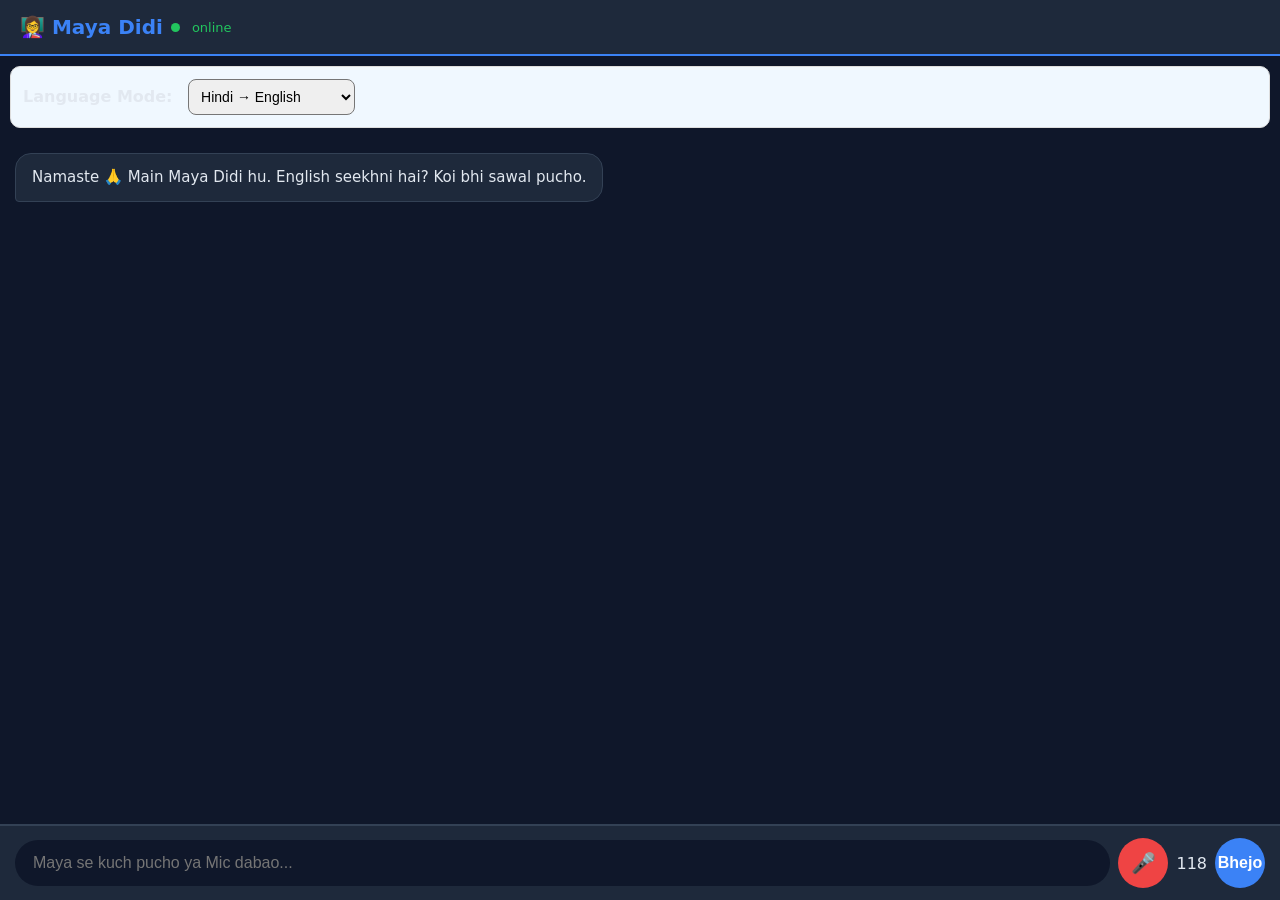
==== ai-teacher.html @ ea008d1f "Update ai-teacher.html" ====
<!DOCTYPE html>
<html lang="hi">
<head>
  <meta charset="UTF-8">
  <meta name="viewport" content="width=device-width, initial-scale=1.0, viewport-fit=cover">
  <title>Maya Didi - AI Teacher</title>
  <style>
    * {
      box-sizing: border-box;
    }
    html, body {
      width: 100%;
      height: 100dvh;
      overflow: hidden; /* ✅ Body pe koi scroll nahi */
      background: #0f172a;
      font-family: system-ui, Arial;
      color: #e2e8f0;
      margin: 0;
    }
    body {
      display: flex;
      flex-direction: column;
      padding-bottom: env(safe-area-inset-bottom);
    }

    /* ✅ Header Fix */
   .header {
      background: #1e293b;
      padding: 15px 20px;
      display: flex;
      align-items: center;
      gap: 12px;
      border-bottom: 2px solid #3b82f6;
      flex-shrink: 0;
      width: 100vw;
    }
   .header h2 { margin: 0; color: #3b82f6; font-size: 20px; display: flex; align-items: center; gap: 8px; }
   .header p { margin: 0; font-size: 13px; color: #22c55e; }
   .dot { width: 9px; height: 9px; background: #22c55e; border-radius: 50%; }

    /* ✅ Chat Area - Sirf ye scroll hoga */
    #chat {
      flex: 1;
      overflow-y: auto;
      overflow-x: hidden; /* ✅ Horizontal scroll band - ye main fix hai */
      padding: 15px;
      display: flex;
      flex-direction: column;
      gap: 10px;
      width: 100vw;
    }
   .msg {
      padding: 12px 16px;
      border-radius: 16px;
      max-width: calc(100% - 30px); /* ✅ Ab 100% se bahar nahi jayega */
      width: fit-content;
      line-height: 1.5;
      font-size: 15px;
      word-break: break-word; /* ✅ Lamba word tod dega */
      overflow-wrap: anywhere; /* ✅ Koi bhi jagah se tod dega */
      white-space: pre-wrap;
    }
   .user { background: #3b82f6; align-self: flex-end; border-bottom-right-radius: 4px; }
   .bot { background: #1e293b; align-self: flex-start; border: 1px solid #334155; border-bottom-left-radius: 4px; }

    /* ✅ Input Area Fix */
   .input-area {
      display: flex;
      padding: 12px 15px calc(12px + env(safe-area-inset-bottom));
      background: #1e293b;
      border-top: 2px solid #334155;
      gap: 8px;
      align-items: center;
      flex-shrink: 0;
      width: 100vw;
    }
    #userInput {
      flex: 1;
      min-width: 0;
      padding: 14px 18px;
      border: none;
      border-radius: 24px;
      background: #0f172a;
      color: #e2e8f0;
      font-size: 16px;
      outline: none;
    }
    button {
      padding: 0;
      border: none;
      border-radius: 50%;
      background: #3b82f6;
      color: white;
      font-weight: bold;
      cursor: pointer;
      font-size: 16px;
      width: 50px;
      height: 50px;
      flex-shrink: 0;
      display: flex;
      align-items: center;
      justify-content: center;
    }
    #micBtn { background: #ef4444; font-size: 20px; }
    #micBtn.listening { background: #22c55e; animation: pulse 1s infinite; }
    @keyframes pulse { 0% { box-shadow: 0 0 0 0 rgba(34, 197, 94, 0.7); } 70% { box-shadow: 0 0 0 10px rgba(34, 197, 94, 0); } 100% { box-shadow: 0 0 0 0 rgba(34, 197, 94, 0); } }
  </style>
</head>
<body>
  <div class="header">
    <h2>👩‍🏫 Maya Didi <span class="dot"></span></h2>
    <p id="status">online</p>
  </div>
   <div style="margin: 10px; padding: 12px; background: #f0f8ff; border-radius: 10px; border: 1px solid #ddd;">
           <label style="font-weight: bold;">Language Mode: </label>
           <select id="modeSelect" style="padding: 8px; border-radius: 8px; margin-left: 10px; font-size: 14px;">
             <option value="Hindi-English">Hindi → English</option>
             <option value="English-Hindi">English → Hindi</option>
             <option value="Spanish-English">Spanish → English</option>
             <option value="French-English">French → English</option>
             <option value="Japanese-English">Japanese → English</option>
             <option value="German-English">German → English</option>
           </select>
         </div>
         <!-- Dropdown khatam -->

  <div id="chat"></div>
  <div class="input-area">
    <input type="text" id="userInput" placeholder="Maya se kuch pucho ya Mic dabao...">
    <button id="micBtn" onclick="startMic()">🎤</button>
    118  <button onclick="sendMsg(); if(typeof mayaSendMessage !== 'undefined') mayaSendMessage();">Bhejo</button>
  </div>

<script>
const API_URL = "/api/chat";
let chatHistory = [];

function saveChat() { localStorage.setItem('mayaChat', JSON.stringify(chatHistory)); }
function loadChat() {
  const saved = localStorage.getItem('mayaChat');
  if (saved) {
    chatHistory = JSON.parse(saved);
    chatHistory.forEach(msg => { addMsg(msg.content, msg.role === 'user'? 'user' : 'bot', false); });
  } else { addMsg("Namaste 🙏 Main Maya Didi hu. English seekhni hai? Koi bhi sawal pucho.", 'bot', false); }
}

function addMsg(text, sender, shouldSave = true){
  const chat = document.getElementById('chat');
  const div = document.createElement('div');
  div.className = 'msg ' + sender;
  div.innerText = text;
  chat.appendChild(div);
  chat.scrollTop = chat.scrollHeight;
  if (shouldSave) { chatHistory.push({role: sender === 'user'? 'user' : 'assistant', content: text}); saveChat(); }
}

async function sendMsg(){
    const input = document.getElementById('userInput');
    const text = input.value.trim();
  const selectedMode = document.getElementById('modeSelect').value; // <- Ye line add kar
    if(!text) return;
  localStorage.setItem('mayaMode', selectedMode); // <- Ye line add kar
    
    addMsg(text, 'user');
    input.value = '';
    document.getElementById('status').innerText = 'typing...';
    
    try {
    const res = await fetch('/api/chat', {
      method: 'POST',
      headers: {'Content-Type': 'application/json'},
      body: JSON.stringify({
        message: text,
        mode: selectedMode,   // 'languageMode: hi-en' hata ke ye daal de
      })
    });
        const data = await res.json();
        const reply = data.reply || "Sorry, jawab nahi mila.";
        addMsg(reply, 'maya');
        document.getElementById('status').innerText = 'online';
    } catch(e){
        console.error("API Error:", e);
        addMsg("Maya so rahi hai bhai 😅. Server error aa gaya.", 'maya');
        document.getElementById('status').innerText = 'online';
    }
}

function startMic() {
  const micBtn = document.getElementById('micBtn');
  const SpeechRecognition = window.SpeechRecognition || window.webkitSpeechRecognition;
  if (!SpeechRecognition) { alert("Tera browser Mic support nahi karta Guru. Chrome use kar."); return; }
  const recognition = new SpeechRecognition();
  recognition.lang = 'hi-IN';
  recognition.continuous = false;
  recognition.onstart = () => { micBtn.classList.add('listening'); document.getElementById('status').innerText = 'sun rahi hu...'; };
  recognition.onresult = (event) => { const text = event.results[0][0].transcript; document.getElementById('userInput').value = text; sendMsg(); };
  recognition.onend = () => { micBtn.classList.remove('listening'); document.getElementById('status').innerText = 'online'; };
  recognition.start();
}

document.getElementById('userInput').addEventListener('keypress', (e) => { if(e.key === 'Enter') sendMsg(); });
loadChat();
</script>
 <div id="banner-ad"><ins class="adsbygoogle" style="display:block" data-ad-client="ca-pub-XXXX" data-ad-slot="YYYY" data-ad-format="auto"></ins><script>(adsbygoogle = window.adsbygoogle || []).push({});</script></div>
 <script>let messageCount = 0;</script> 
<script>window.MAYA_MODE = 'maya';</script>
<script src="/ads-heart.js"></script>
</body>
</html>
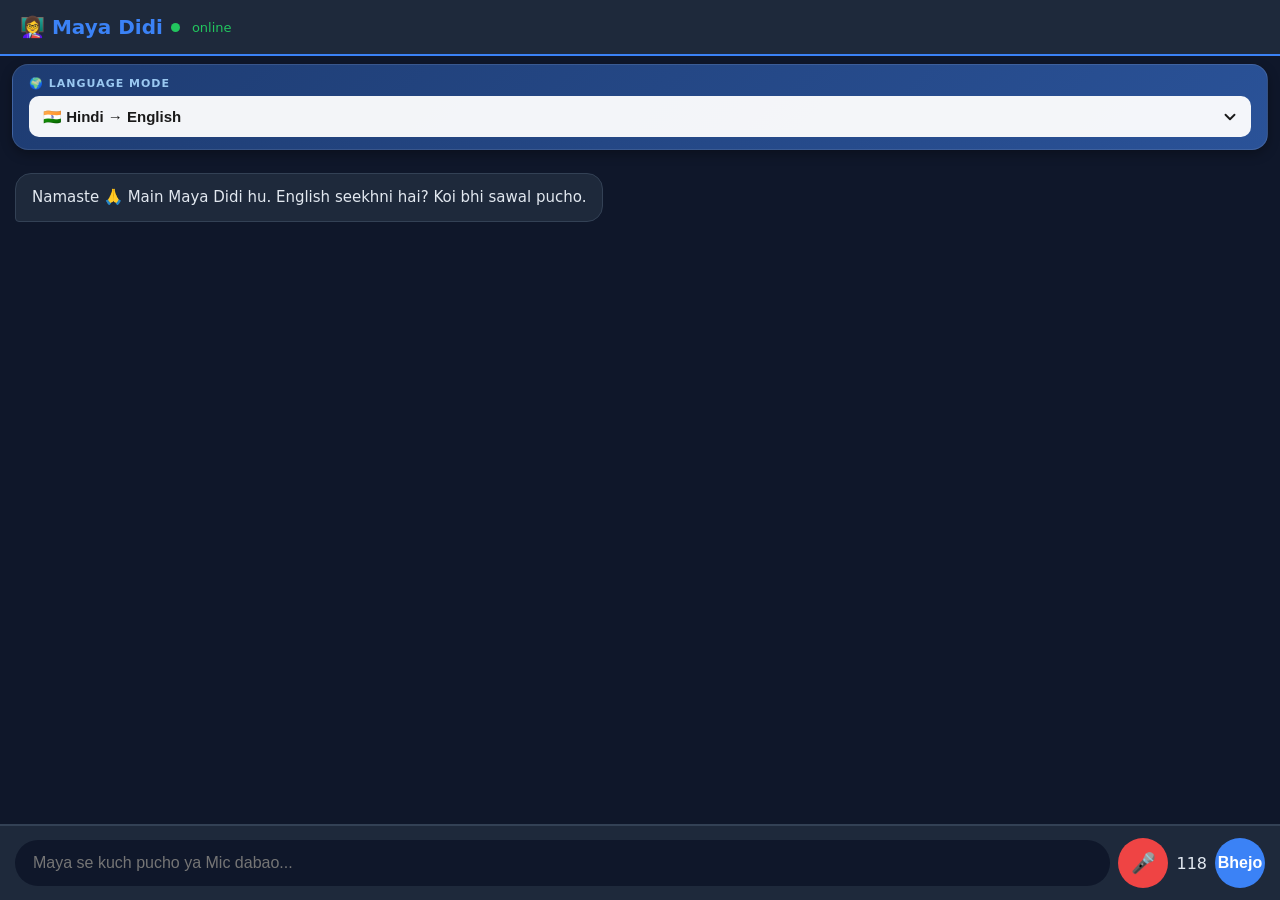
==== commit b881c23e: "Update ai-teacher.html" ====
--- a/ai-teacher.html
+++ b/ai-teacher.html
@@ -104,6 +104,59 @@
     #micBtn { background: #ef4444; font-size: 20px; }
     #micBtn.listening { background: #22c55e; animation: pulse 1s infinite; }
     @keyframes pulse { 0% { box-shadow: 0 0 0 0 rgba(34, 197, 94, 0.7); } 70% { box-shadow: 0 0 0 10px rgba(34, 197, 94, 0); } 100% { box-shadow: 0 0 0 0 rgba(34, 197, 94, 0); } }
+    /* Maya Language Dropdown - Premium Style Mobile Fix */
+.mode-container {
+  background: linear-gradient(135deg, #1e3c72 0%, #2a5298 100%);
+  padding: 12px 16px;
+  border-radius: 16px;
+  margin: 8px 12px;
+  box-shadow: 0 4px 12px rgba(0,0,0,0.3);
+  border: 1px solid rgba(255,255,255,0.1);
+}
+
+.mode-container label {
+  color: #a8d8ff;
+  font-size: 11px;
+  font-weight: 600;
+  text-transform: uppercase;
+  letter-spacing: 1px;
+  display: block;
+  margin-bottom: 6px;
+  opacity: 0.9;
+}
+
+#modeSelect {
+  width: 100%;
+  background: rgba(255,255,255,0.95);
+  color: #1a1a1a;
+  border: none;
+  border-radius: 10px;
+  padding: 12px 14px;
+  font-size: 15px;
+  font-weight: 600;
+  outline: none;
+  cursor: pointer;
+  appearance: none;
+  background-image: url("data:image/svg+xml;charset=UTF-8,%3csvg xmlns='http://www.w3.org/2000/svg' viewBox='0 0 24 24' fill='none' stroke='%231a1a1a' stroke-width='2.5' stroke-linecap='round' stroke-linejoin='round'%3e%3cpolyline points='6 9 12 15 18 9'%3e%3c/polyline%3e%3c/svg%3e");
+  background-repeat: no-repeat;
+  background-position: right 12px center;
+  background-size: 18px;
+}
+
+#modeSelect:active {
+  transform: scale(0.98);
+}
+
+@media (max-width: 600px) {
+  .mode-container {
+    margin: 6px 8px;
+    padding: 10px 12px;
+  }
+  #modeSelect {
+    font-size: 14px;
+    padding: 10px 12px;
+  }
+}
   </style>
 </head>
 <body>
@@ -111,18 +164,17 @@
     <h2>👩‍🏫 Maya Didi <span class="dot"></span></h2>
     <p id="status">online</p>
   </div>
-   <div style="margin: 10px; padding: 12px; background: #f0f8ff; border-radius: 10px; border: 1px solid #ddd;">
-           <label style="font-weight: bold;">Language Mode: </label>
-           <select id="modeSelect" style="padding: 8px; border-radius: 8px; margin-left: 10px; font-size: 14px;">
-             <option value="Hindi-English">Hindi → English</option>
-             <option value="English-Hindi">English → Hindi</option>
-             <option value="Spanish-English">Spanish → English</option>
-             <option value="French-English">French → English</option>
-             <option value="Japanese-English">Japanese → English</option>
-             <option value="German-English">German → English</option>
-           </select>
-         </div>
-         <!-- Dropdown khatam -->
+   <div class="mode-container">
+  <label>🌍 Language Mode</label>
+  <select id="modeSelect">
+    <option value="Hindi-English">🇮🇳 Hindi → English</option>
+    <option value="English-Hindi">🇬🇧 English → Hindi</option>
+    <option value="Spanish-English">🇪🇸 Spanish → English</option>
+    <option value="French-English">🇫🇷 French → English</option>
+    <option value="Japanese-English">🇯🇵 Japanese → English</option>
+    <option value="German-English">🇩🇪 German → English</option>
+  </select>
+</div>
 
   <div id="chat"></div>
   <div class="input-area">
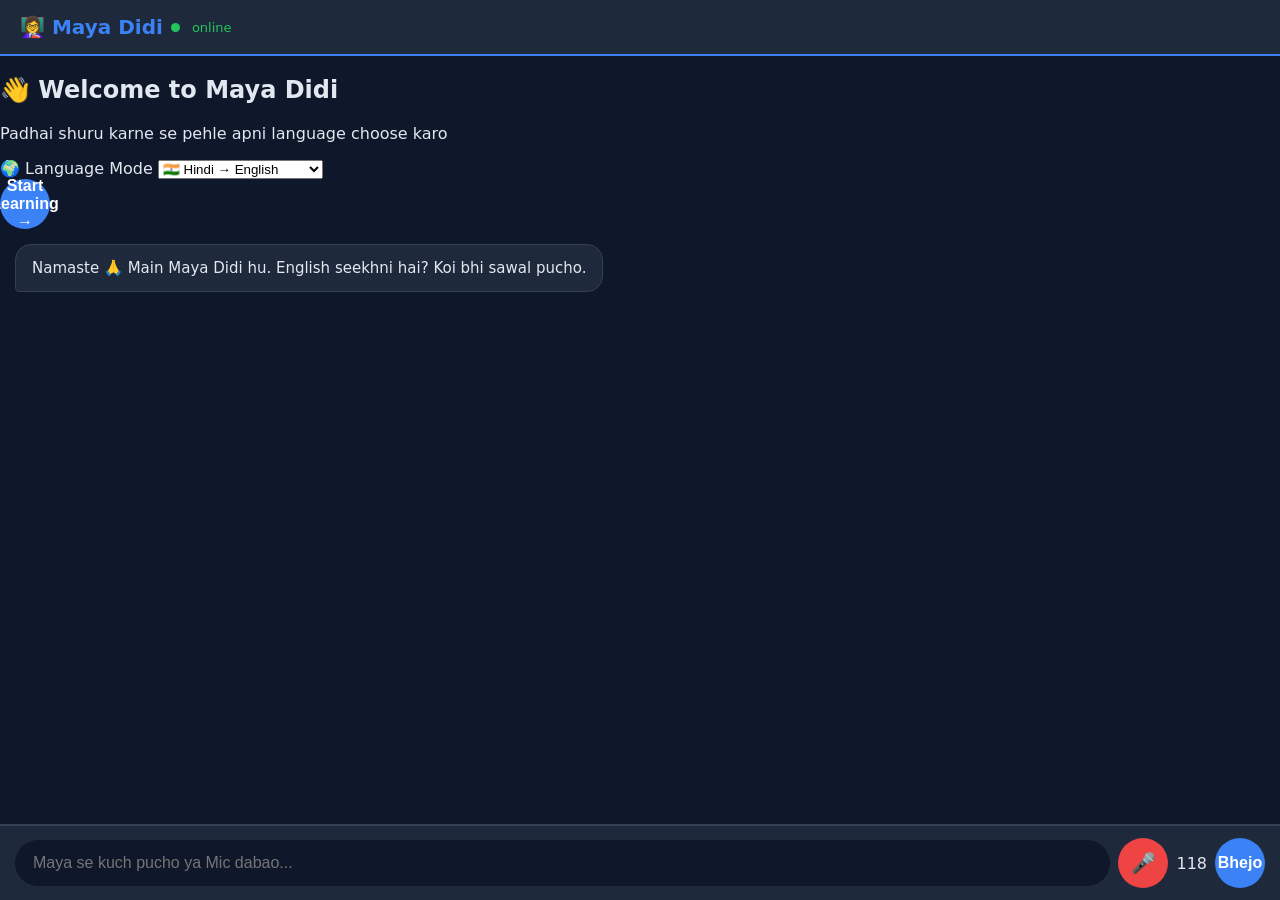
==== commit e169736c: "Update ai-teacher.html" ====
--- a/ai-teacher.html
+++ b/ai-teacher.html
@@ -104,59 +104,59 @@
     #micBtn { background: #ef4444; font-size: 20px; }
     #micBtn.listening { background: #22c55e; animation: pulse 1s infinite; }
     @keyframes pulse { 0% { box-shadow: 0 0 0 0 rgba(34, 197, 94, 0.7); } 70% { box-shadow: 0 0 0 10px rgba(34, 197, 94, 0); } 100% { box-shadow: 0 0 0 0 rgba(34, 197, 94, 0); } }
-    /* Maya Language Dropdown - Premium Style Mobile Fix */
-.mode-container {
-  background: linear-gradient(135deg, #1e3c72 0%, #2a5298 100%);
-  padding: 12px 16px;
-  border-radius: 16px;
-  margin: 8px 12px;
-  box-shadow: 0 4px 12px rgba(0,0,0,0.3);
-  border: 1px solid rgba(255,255,255,0.1);
-}
-
-.mode-container label {
-  color: #a8d8ff;
-  font-size: 11px;
-  font-weight: 600;
-  text-transform: uppercase;
-  letter-spacing: 1px;
-  display: block;
-  margin-bottom: 6px;
-  opacity: 0.9;
-}
-
-#modeSelect {
-  width: 100%;
-  background: rgba(255,255,255,0.95);
-  color: #1a1a1a;
-  border: none;
-  border-radius: 10px;
-  padding: 12px 14px;
-  font-size: 15px;
-  font-weight: 600;
-  outline: none;
-  cursor: pointer;
-  appearance: none;
-  background-image: url("data:image/svg+xml;charset=UTF-8,%3csvg xmlns='http://www.w3.org/2000/svg' viewBox='0 0 24 24' fill='none' stroke='%231a1a1a' stroke-width='2.5' stroke-linecap='round' stroke-linejoin='round'%3e%3cpolyline points='6 9 12 15 18 9'%3e%3c/polyline%3e%3c/svg%3e");
-  background-repeat: no-repeat;
-  background-position: right 12px center;
-  background-size: 18px;
-}
-
-#modeSelect:active {
-  transform: scale(0.98);
-}
-
-@media (max-width: 600px) {
-  .mode-container {
-    margin: 6px 8px;
-    padding: 10px 12px;
-  }
-  #modeSelect {
-    font-size: 14px;
-    padding: 10px 12px;
-  }
-}
+  /* Maya Language Dropdown - Premium Style Mobile Fix */
+.mode-container { 
+  background: linear-gradient(135deg, #1e3c72 0%, #2a5298 100%); 
+  padding: 12px 16px; 
+  border-radius: 16px; 
+  margin: 8px 12px; 
+  box-shadow: 0 4px 12px rgba(0,0,0,0.3); 
+  border: 1px solid rgba(255,255,255,0.1); 
+}
+
+.mode-container label { 
+  color: #a8d8ff; 
+  font-size: 11px; 
+  font-weight: 600; 
+  text-transform: uppercase; 
+  letter-spacing: 1px; 
+  display: block; 
+  margin-bottom: 6px; 
+  opacity: 0.9; 
+}
+
+#modeSelect { 
+  width: 100%; 
+  background: rgba(255,255,255,0.95); 
+  color: #1a1a1a; 
+  border: none; 
+  border-radius: 10px; 
+  padding: 12px 14px; 
+  font-size: 15px; 
+  font-weight: 600; 
+  outline: none; 
+  cursor: pointer; 
+  appearance: none; 
+  background-image: url("data:image/svg+xml;charset=UTF-8,%3csvg xmlns='http://www.w3.org/2000/svg' viewBox='0 0 24 24' fill='none' stroke='%231a1a1a' stroke-width='2.5' stroke-linecap='round' stroke-linejoin='round'%3e%3cpolyline points='6 9 12 15 18 9'%3e%3c/polyline%3e%3c/svg%3e"); 
+  background-repeat: no-repeat; 
+  background-position: right 12px center; 
+  background-size: 18px; 
+}
+
+#modeSelect:active { 
+  transform: scale(0.98); 
+}
+
+@media (max-width: 600px) { 
+  .mode-container { 
+    margin: 6px 8px; 
+    padding: 10px 12px; 
+  } 
+  #modeSelect { 
+    font-size: 14px; 
+    padding: 10px 12px; 
+  } 
+}  
   </style>
 </head>
 <body>
@@ -164,16 +164,27 @@
     <h2>👩‍🏫 Maya Didi <span class="dot"></span></h2>
     <p id="status">online</p>
   </div>
-   <div class="mode-container">
-  <label>🌍 Language Mode</label>
-  <select id="modeSelect">
-    <option value="Hindi-English">🇮🇳 Hindi → English</option>
-    <option value="English-Hindi">🇬🇧 English → Hindi</option>
-    <option value="Spanish-English">🇪🇸 Spanish → English</option>
-    <option value="French-English">🇫🇷 French → English</option>
-    <option value="Japanese-English">🇯🇵 Japanese → English</option>
-    <option value="German-English">🇩🇪 German → English</option>
-  </select>
+  <!-- Language Select Popup - App Khulte Hi Dikhega -->
+  <input type="hidden" id="modeSelect" value="Hindi-English">
+<div id="languagePopup" class="language-popup">
+  <div class="popup-card">
+    <h2>👋 Welcome to Maya Didi</h2>
+    <p>Padhai shuru karne se pehle apni language choose karo</p>
+    
+    <div class="mode-container-popup">
+      <label>🌍 Language Mode</label>
+      <select id="popupModeSelect">
+        <option value="Hindi-English">🇮🇳 Hindi → English</option>
+        <option value="English-Hindi">🇬🇧 English → Hindi</option>
+        <option value="Spanish-English">🇪🇸 Spanish → English</option>
+        <option value="French-English">🇫🇷 French → English</option>
+        <option value="Japanese-English">🇯🇵 Japanese → English</option>
+        <option value="German-English">🇩🇪 German → English</option>
+      </select>
+    </div>
+    
+    <button id="startLearningBtn">Start Learning →</button>
+  </div>
 </div>
 
   <div id="chat"></div>
@@ -252,6 +263,31 @@
 
 document.getElementById('userInput').addEventListener('keypress', (e) => { if(e.key === 'Enter') sendMsg(); });
 loadChat();
+  // === YAHAN SE PASTE KAR DE ===
+      // Maya Language Popup Logic
+      const languagePopup = document.getElementById('languagePopup');
+      const popupModeSelect = document.getElementById('popupModeSelect');
+      const startLearningBtn = document.getElementById('startLearningBtn');
+      const mainModeSelect = document.getElementById('modeSelect');
+
+      window.addEventListener('load', () => {
+        const savedMode = localStorage.getItem('mayaLanguageMode');
+        if (savedMode) {
+          languagePopup.classList.add('hide');
+          mainModeSelect.value = savedMode;
+        } else {
+          languagePopup.classList.remove('hide');
+        }
+      });
+
+      startLearningBtn.addEventListener('click', () => {
+        const selectedMode = popupModeSelect.value;
+        localStorage.setItem('mayaLanguageMode', selectedMode);
+        mainModeSelect.value = selectedMode;
+        languagePopup.classList.add('hide');
+      });
+      // === YAHAN TAK ===
+ 
 </script>
  <div id="banner-ad"><ins class="adsbygoogle" style="display:block" data-ad-client="ca-pub-XXXX" data-ad-slot="YYYY" data-ad-format="auto"></ins><script>(adsbygoogle = window.adsbygoogle || []).push({});</script></div>
  <script>let messageCount = 0;</script> 
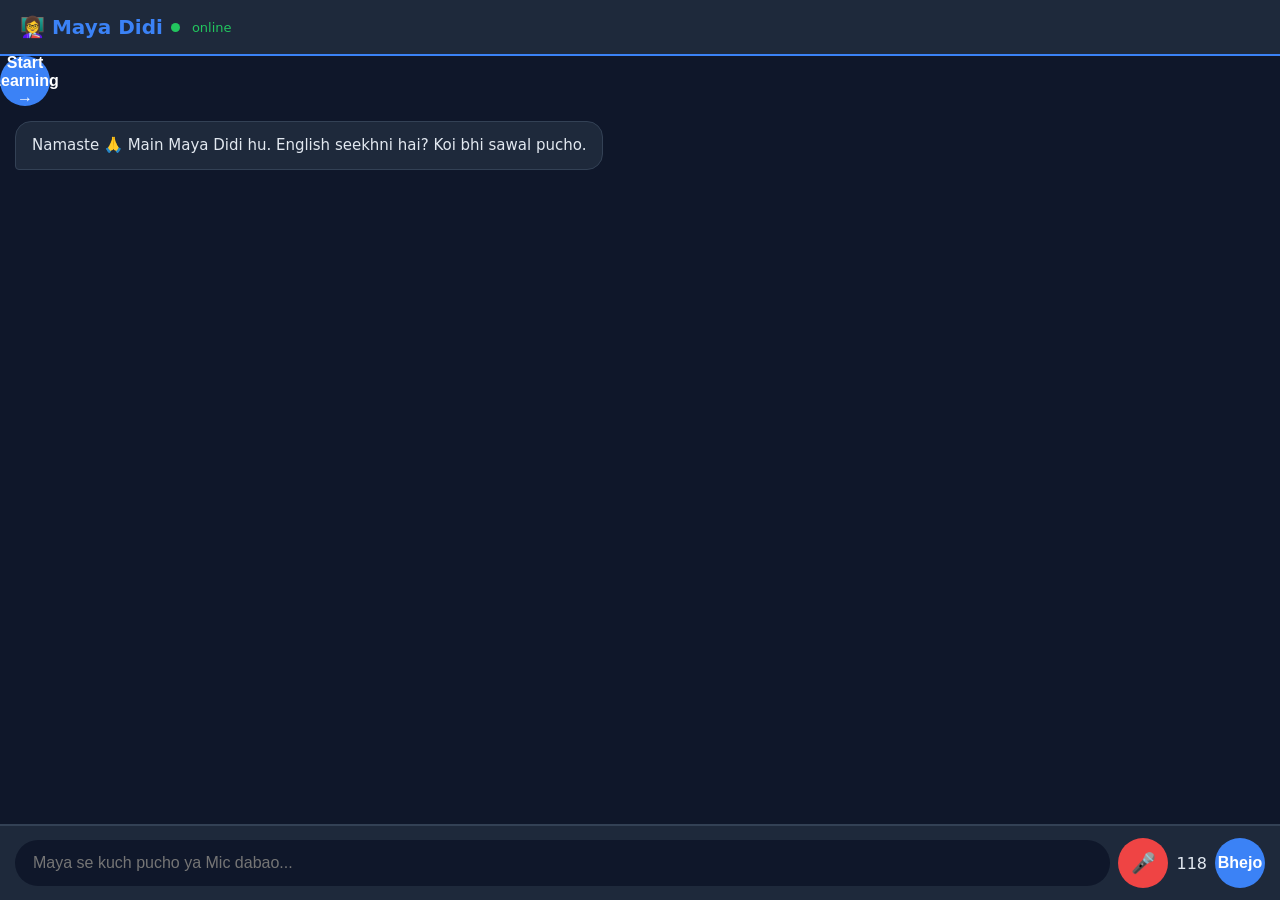
==== commit 9912e352: "Remove language selection popup and styles Removed language selection popup and related styles." ====
--- a/ai-teacher.html
+++ b/ai-teacher.html
@@ -104,59 +104,7 @@
     #micBtn { background: #ef4444; font-size: 20px; }
     #micBtn.listening { background: #22c55e; animation: pulse 1s infinite; }
     @keyframes pulse { 0% { box-shadow: 0 0 0 0 rgba(34, 197, 94, 0.7); } 70% { box-shadow: 0 0 0 10px rgba(34, 197, 94, 0); } 100% { box-shadow: 0 0 0 0 rgba(34, 197, 94, 0); } }
-  /* Maya Language Dropdown - Premium Style Mobile Fix */
-.mode-container { 
-  background: linear-gradient(135deg, #1e3c72 0%, #2a5298 100%); 
-  padding: 12px 16px; 
-  border-radius: 16px; 
-  margin: 8px 12px; 
-  box-shadow: 0 4px 12px rgba(0,0,0,0.3); 
-  border: 1px solid rgba(255,255,255,0.1); 
-}
-
-.mode-container label { 
-  color: #a8d8ff; 
-  font-size: 11px; 
-  font-weight: 600; 
-  text-transform: uppercase; 
-  letter-spacing: 1px; 
-  display: block; 
-  margin-bottom: 6px; 
-  opacity: 0.9; 
-}
-
-#modeSelect { 
-  width: 100%; 
-  background: rgba(255,255,255,0.95); 
-  color: #1a1a1a; 
-  border: none; 
-  border-radius: 10px; 
-  padding: 12px 14px; 
-  font-size: 15px; 
-  font-weight: 600; 
-  outline: none; 
-  cursor: pointer; 
-  appearance: none; 
-  background-image: url("data:image/svg+xml;charset=UTF-8,%3csvg xmlns='http://www.w3.org/2000/svg' viewBox='0 0 24 24' fill='none' stroke='%231a1a1a' stroke-width='2.5' stroke-linecap='round' stroke-linejoin='round'%3e%3cpolyline points='6 9 12 15 18 9'%3e%3c/polyline%3e%3c/svg%3e"); 
-  background-repeat: no-repeat; 
-  background-position: right 12px center; 
-  background-size: 18px; 
-}
-
-#modeSelect:active { 
-  transform: scale(0.98); 
-}
-
-@media (max-width: 600px) { 
-  .mode-container { 
-    margin: 6px 8px; 
-    padding: 10px 12px; 
-  } 
-  #modeSelect { 
-    font-size: 14px; 
-    padding: 10px 12px; 
-  } 
-}  
+  
   </style>
 </head>
 <body>
@@ -164,25 +112,7 @@
     <h2>👩‍🏫 Maya Didi <span class="dot"></span></h2>
     <p id="status">online</p>
   </div>
-  <!-- Language Select Popup - App Khulte Hi Dikhega -->
-  <input type="hidden" id="modeSelect" value="Hindi-English">
-<div id="languagePopup" class="language-popup">
-  <div class="popup-card">
-    <h2>👋 Welcome to Maya Didi</h2>
-    <p>Padhai shuru karne se pehle apni language choose karo</p>
-    
-    <div class="mode-container-popup">
-      <label>🌍 Language Mode</label>
-      <select id="popupModeSelect">
-        <option value="Hindi-English">🇮🇳 Hindi → English</option>
-        <option value="English-Hindi">🇬🇧 English → Hindi</option>
-        <option value="Spanish-English">🇪🇸 Spanish → English</option>
-        <option value="French-English">🇫🇷 French → English</option>
-        <option value="Japanese-English">🇯🇵 Japanese → English</option>
-        <option value="German-English">🇩🇪 German → English</option>
-      </select>
-    </div>
-    
+ 
     <button id="startLearningBtn">Start Learning →</button>
   </div>
 </div>
@@ -262,31 +192,7 @@
 }
 
 document.getElementById('userInput').addEventListener('keypress', (e) => { if(e.key === 'Enter') sendMsg(); });
-loadChat();
-  // === YAHAN SE PASTE KAR DE ===
-      // Maya Language Popup Logic
-      const languagePopup = document.getElementById('languagePopup');
-      const popupModeSelect = document.getElementById('popupModeSelect');
-      const startLearningBtn = document.getElementById('startLearningBtn');
-      const mainModeSelect = document.getElementById('modeSelect');
-
-      window.addEventListener('load', () => {
-        const savedMode = localStorage.getItem('mayaLanguageMode');
-        if (savedMode) {
-          languagePopup.classList.add('hide');
-          mainModeSelect.value = savedMode;
-        } else {
-          languagePopup.classList.remove('hide');
-        }
-      });
-
-      startLearningBtn.addEventListener('click', () => {
-        const selectedMode = popupModeSelect.value;
-        localStorage.setItem('mayaLanguageMode', selectedMode);
-        mainModeSelect.value = selectedMode;
-        languagePopup.classList.add('hide');
-      });
-      // === YAHAN TAK ===
+loadChat(); // === YAHAN TAK ===
  
 </script>
  <div id="banner-ad"><ins class="adsbygoogle" style="display:block" data-ad-client="ca-pub-XXXX" data-ad-slot="YYYY" data-ad-format="auto"></ins><script>(adsbygoogle = window.adsbygoogle || []).push({});</script></div>
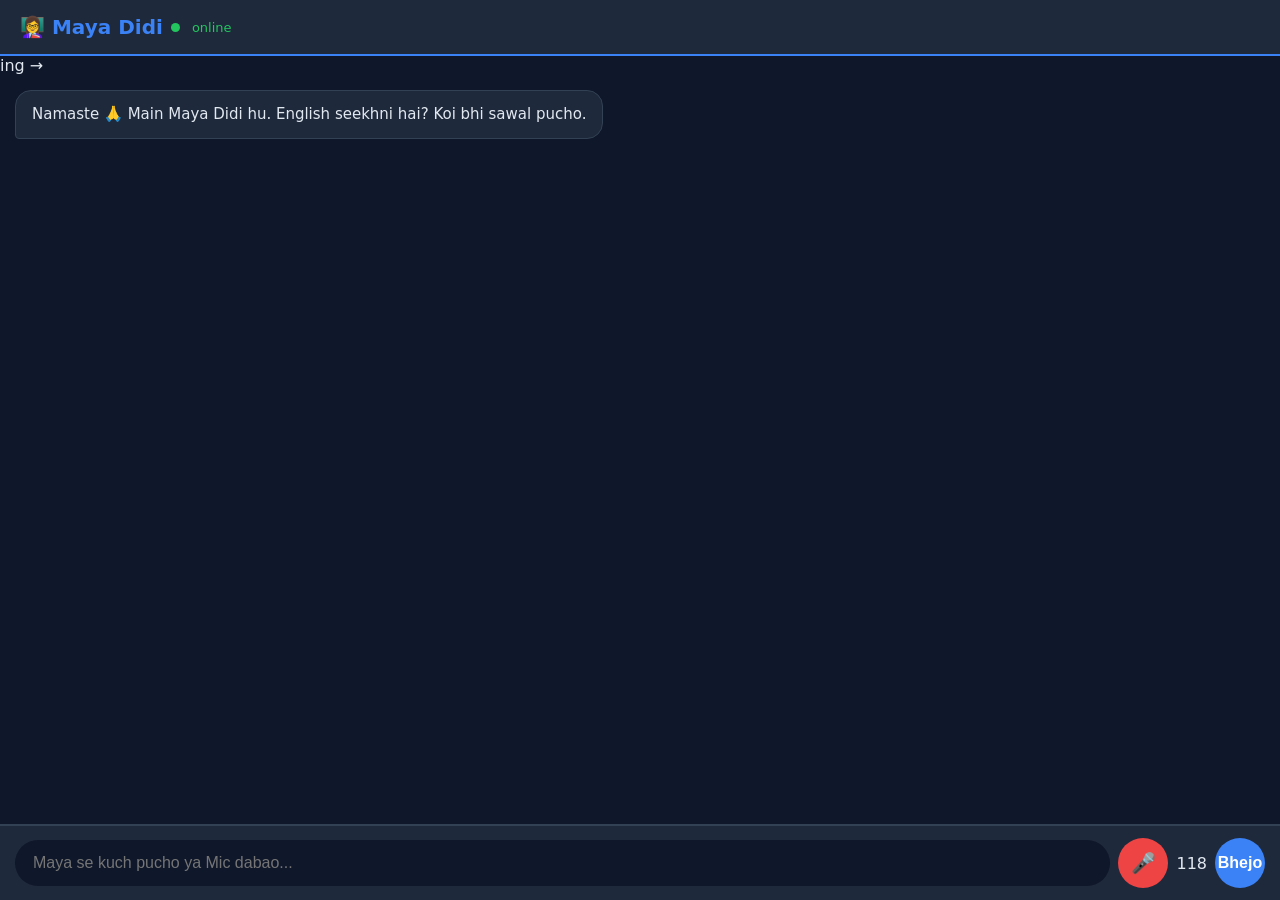
==== commit eb553404: "Update ai-teacher.html" ====
--- a/ai-teacher.html
+++ b/ai-teacher.html
@@ -111,11 +111,8 @@
   <div class="header">
     <h2>👩‍🏫 Maya Didi <span class="dot"></span></h2>
     <p id="status">online</p>
+  </div>ing →</button>
   </div>
- 
-    <button id="startLearningBtn">Start Learning →</button>
-  </div>
-</div>
 
   <div id="chat"></div>
   <div class="input-area">
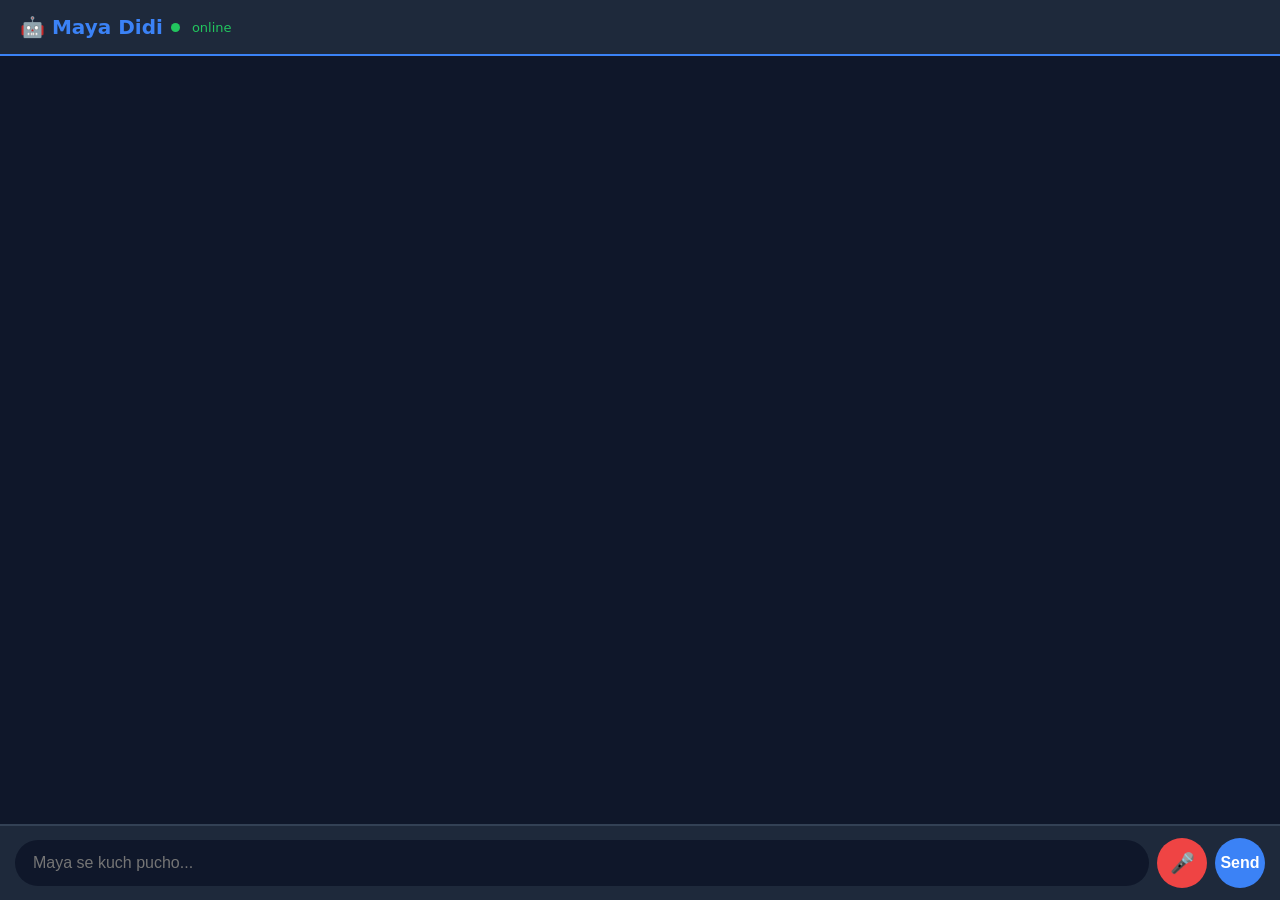
==== commit 2d561618: "Update ai-teacher.html" ====
--- a/ai-teacher.html
+++ b/ai-teacher.html
@@ -108,19 +108,23 @@
   </style>
 </head>
 <body>
+ <body>
   <div class="header">
-    <h2>👩‍🏫 Maya Didi <span class="dot"></span></h2>
+    <h2>🤖 Maya Didi <span class="dot"></span></h2>
     <p id="status">online</p>
-  </div>ing →</button>
   </div>
 
   <div id="chat"></div>
+  
   <div class="input-area">
-    <input type="text" id="userInput" placeholder="Maya se kuch pucho ya Mic dabao...">
+    <input type="text" id="userInput" placeholder="Maya se kuch pucho...">
     <button id="micBtn" onclick="startMic()">🎤</button>
-    118  <button onclick="sendMsg(); if(typeof mayaSendMessage !== 'undefined') mayaSendMessage();">Bhejo</button>
+    <button onclick="sendMsg()">Send</button>
   </div>
 
+  <script>
+    const API_URL = '/api/chat';
+    let chatHistory = []; 
 <script>
 const API_URL = "/api/chat";
 let chatHistory = [];
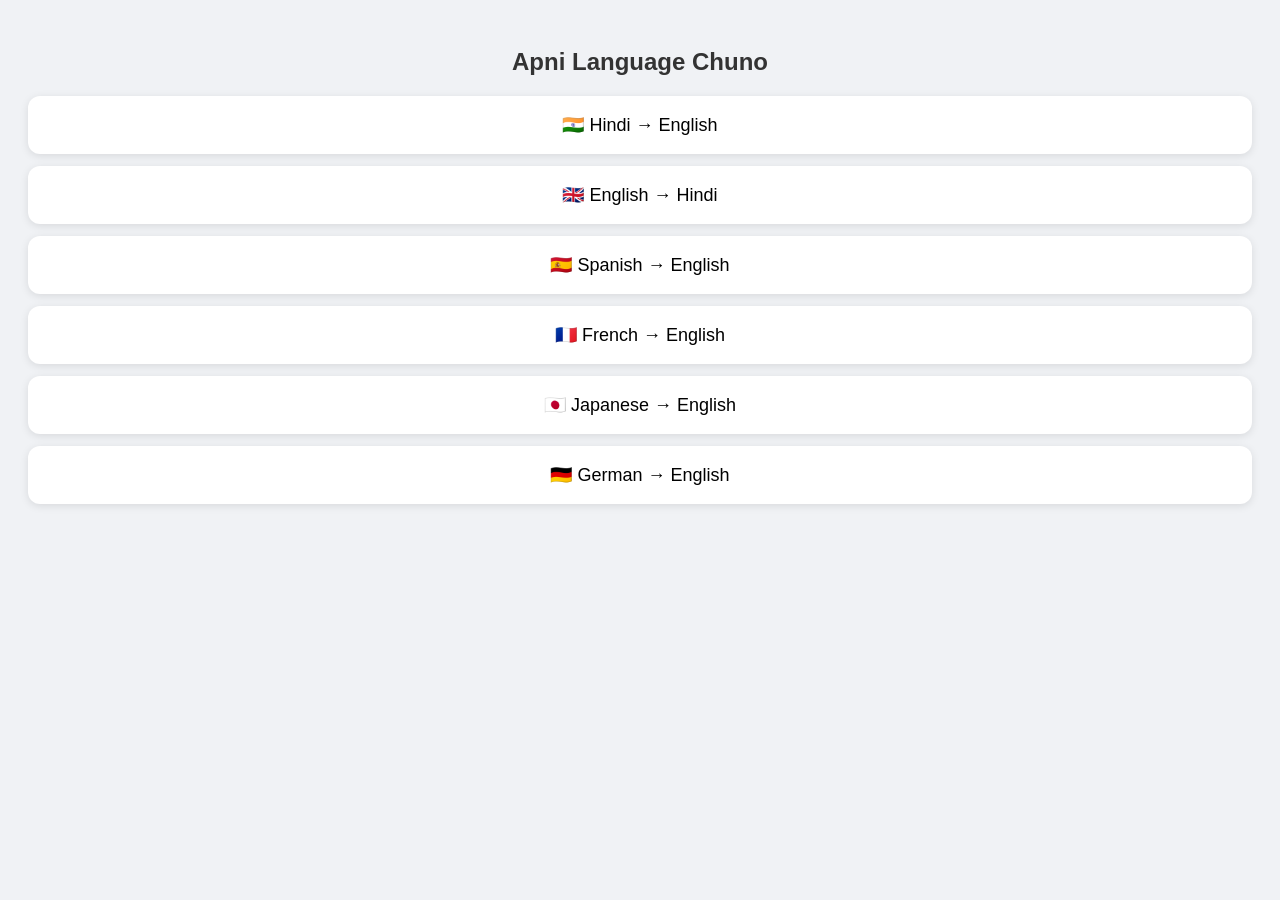
==== commit e768e500: "Update ai-teacher.html" ====
--- a/ai-teacher.html
+++ b/ai-teacher.html
@@ -4,6 +4,16 @@
   <meta charset="UTF-8">
   <meta name="viewport" content="width=device-width, initial-scale=1.0, viewport-fit=cover">
   <title>Maya Didi - AI Teacher</title>
+  <script>
+// Guard: bina login ya language ke wapas bhej dega
+if(localStorage.getItem("loggedIn")!="true"){
+  window.location.href="login.html"
+}
+if(!localStorage.getItem("lang")){
+  window.location.href="language.html"
+}
+</script>
+
   <style>
     * {
       box-sizing: border-box;
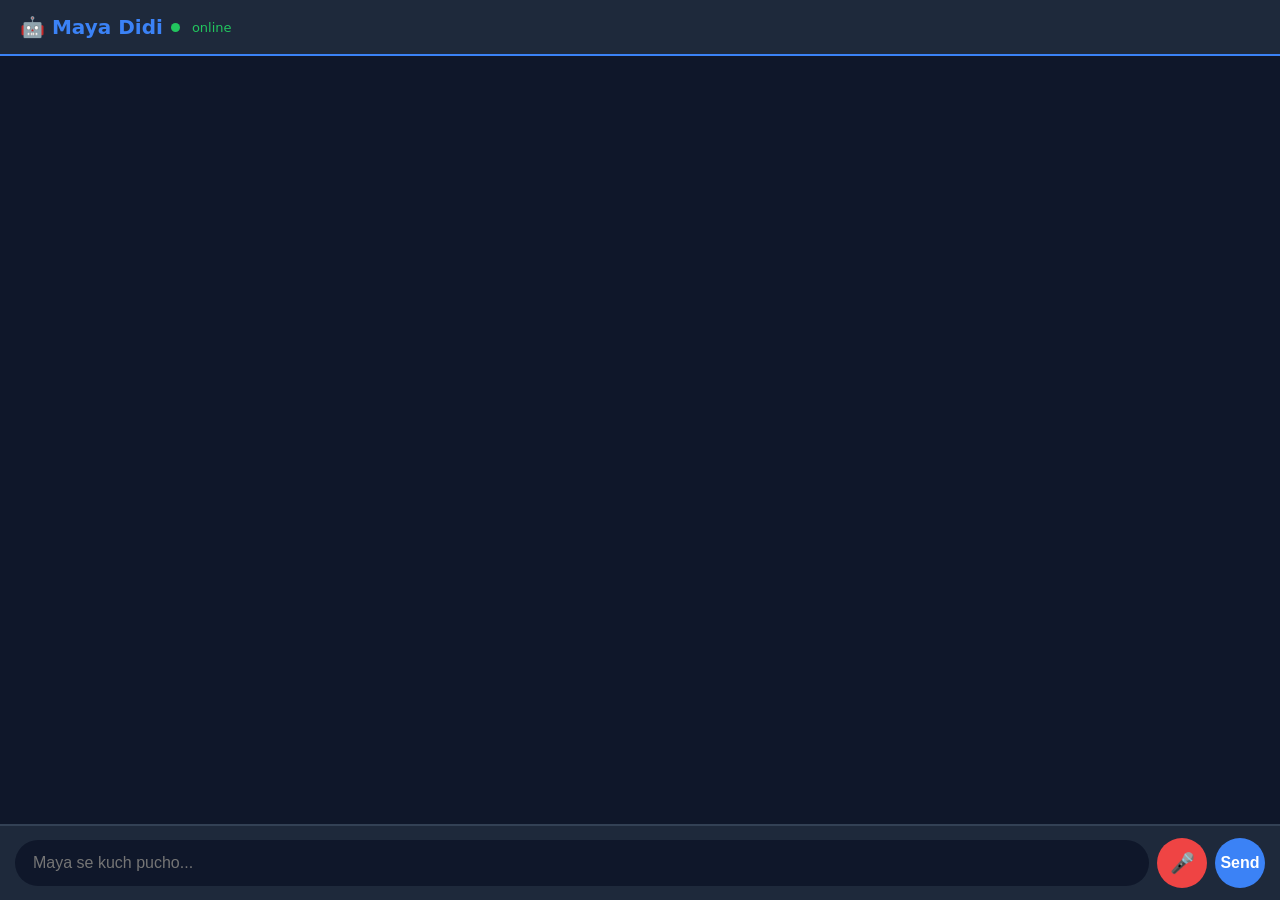
==== commit 5400941b: "Remove login and language redirection scripts Removed login and language check scripts from HTML." ====
--- a/ai-teacher.html
+++ b/ai-teacher.html
@@ -4,16 +4,6 @@
   <meta charset="UTF-8">
   <meta name="viewport" content="width=device-width, initial-scale=1.0, viewport-fit=cover">
   <title>Maya Didi - AI Teacher</title>
-  <script>
-// Guard: bina login ya language ke wapas bhej dega
-if(localStorage.getItem("loggedIn")!="true"){
-  window.location.href="login.html"
-}
-if(!localStorage.getItem("lang")){
-  window.location.href="language.html"
-}
-</script>
-
   <style>
     * {
       box-sizing: border-box;
